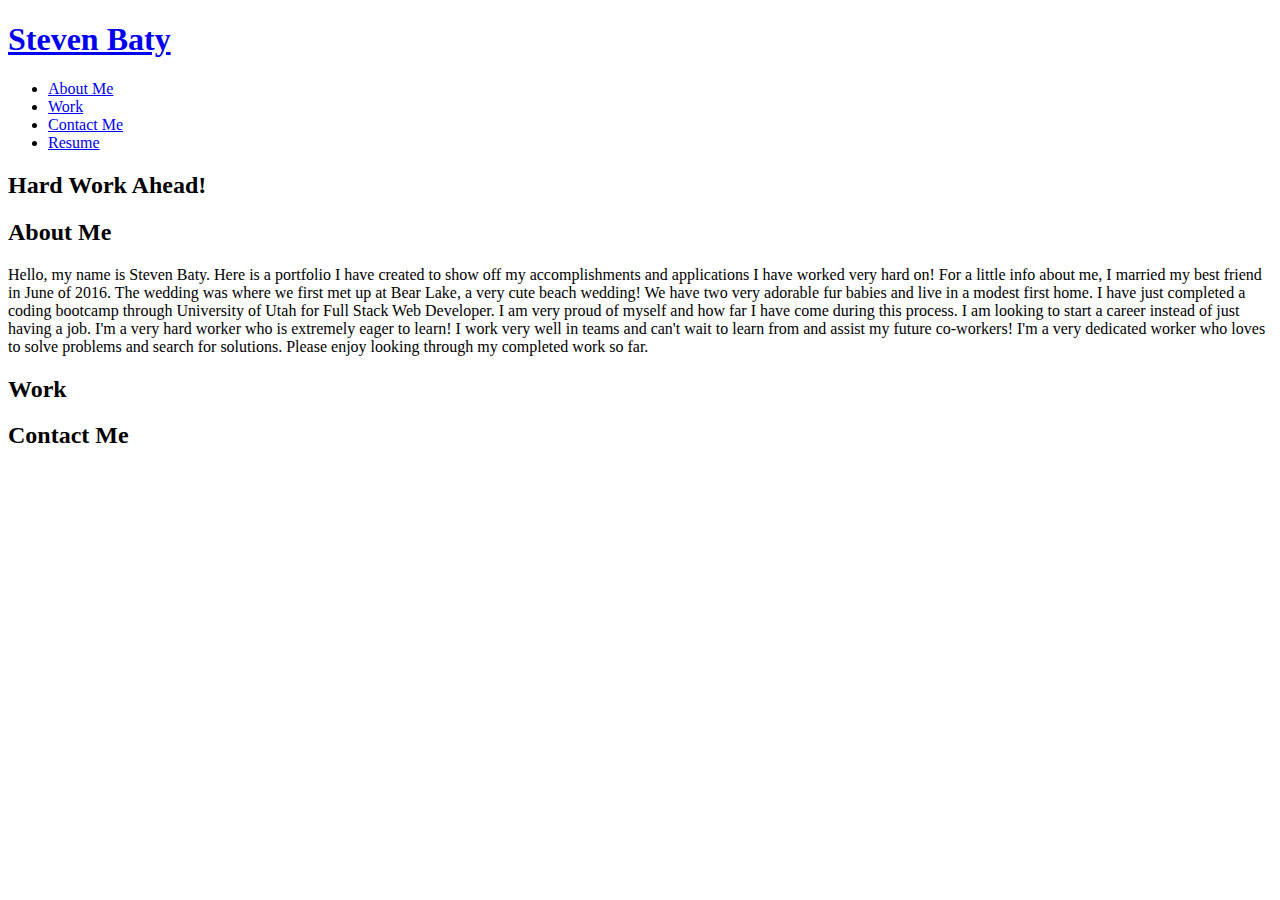
==== index.html @ 3547d88e "add text for about me sections" ====
<!DOCTYPE html>
<html lang="en">
<head>
    <meta charset="UTF-8">
    <meta http-equiv="X-UA-Compatible" content="IE=edge">
    <meta name="viewport" content="width=device-width, initial-scale=1.0">
    <title>Steven Baty</title>
    <link rel="stylesheet" href="./assets/css/style.css" />
</head>
<body>
    <!-- navigation -->
    <header id="header">
        <h1>
            <a href="#header">Steven Baty</a>
        </h1>
        <nav>
            <ul>
                <li>
                    <a href="#about-me">About Me</a>
                </li>
                <li>
                    <a href="#work">Work</a>
                </li>
                <li>
                    <a href="#contact-me">Contact Me</a>
                </li>
                <li>
                    <a href="./resume.html">Resume</a>
                </li>
            </ul>
        </nav>
    </header>

    <!-- jumbotron -->
    <section>
        <h2>Hard Work Ahead!</h2>
    </section>

    <!-- "about me" section -->
    <section id="about-me">
        <div>
            <h2>About Me</h2>
        </div>
        <div>
            <p>Hello, my name is Steven Baty. Here is a portfolio I have created to show off my accomplishments and applications I have worked very hard on! For a little info about me, I married my best friend in June of 2016. The wedding was where we first met up at Bear Lake, a very cute beach wedding! We have two very adorable fur babies and live in a modest first home. I have just completed a coding bootcamp through University of Utah for Full Stack Web Developer. I am very proud of myself and how far I have come during this process. 

                I am looking to start a career instead of just having a job. I'm a very hard worker who is extremely eager to learn! I work very well in teams and can't wait to learn from and assist my future co-workers! I'm a very dedicated worker who loves to solve problems and search for solutions. Please enjoy looking through my completed work so far.
            </p>
        </div>
    </section>

    <!-- "work" section -->
    <section id="work">
        <h2>Work</h2>
    </section>

    <!-- "contact me" section-->
    <section id="contact-me">
        <h2>Contact Me</h2>
    </section>
    
</body>
</html>
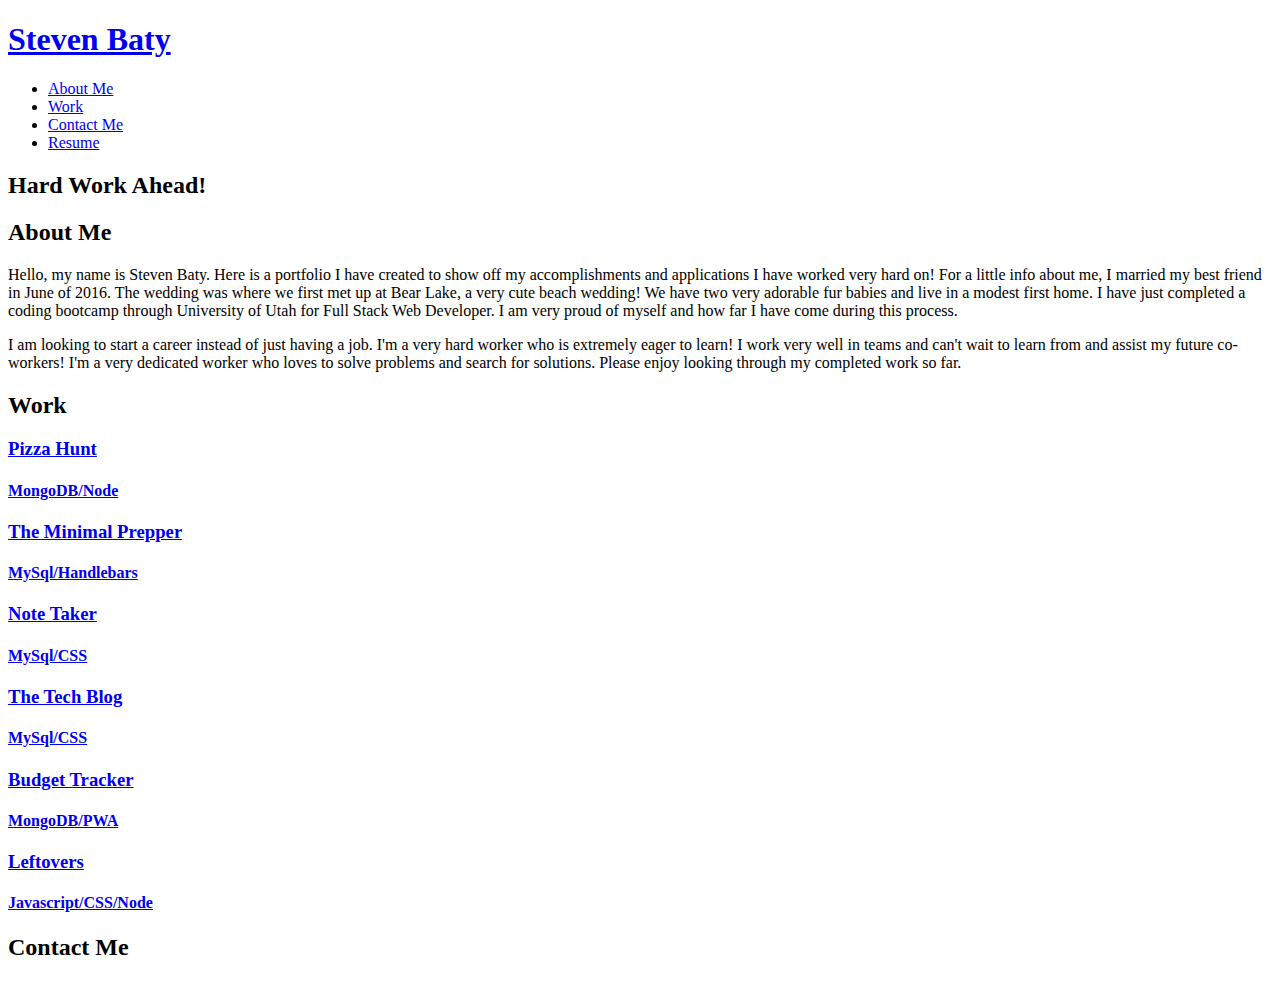
==== commit f862bee4: "add artciles containing anchors, h3 title, h2 skills for deployed applications" ====
--- a/index.html
+++ b/index.html
@@ -1,5 +1,6 @@
 <!DOCTYPE html>
 <html lang="en">
+
 <head>
     <meta charset="UTF-8">
     <meta http-equiv="X-UA-Compatible" content="IE=edge">
@@ -7,6 +8,7 @@
     <title>Steven Baty</title>
     <link rel="stylesheet" href="./assets/css/style.css" />
 </head>
+
 <body>
     <!-- navigation -->
     <header id="header">
@@ -42,22 +44,89 @@
             <h2>About Me</h2>
         </div>
         <div>
-            <p>Hello, my name is Steven Baty. Here is a portfolio I have created to show off my accomplishments and applications I have worked very hard on! For a little info about me, I married my best friend in June of 2016. The wedding was where we first met up at Bear Lake, a very cute beach wedding! We have two very adorable fur babies and live in a modest first home. I have just completed a coding bootcamp through University of Utah for Full Stack Web Developer. I am very proud of myself and how far I have come during this process. 
-
-                I am looking to start a career instead of just having a job. I'm a very hard worker who is extremely eager to learn! I work very well in teams and can't wait to learn from and assist my future co-workers! I'm a very dedicated worker who loves to solve problems and search for solutions. Please enjoy looking through my completed work so far.
-            </p>
+            <p>Hello, my name is Steven Baty. Here is a portfolio I have created to show off my accomplishments and
+                applications I have worked very hard on! For a little info about me, I married my best friend in June of
+                2016. The wedding was where we first met up at Bear Lake, a very cute beach wedding! We have two very
+                adorable fur babies and live in a modest first home. I have just completed a coding bootcamp through
+                University of Utah for Full Stack Web Developer. I am very proud of myself and how far I have come
+                during this process.</p>
+            <p>I am looking to start a career instead of just having a job. I'm a very hard worker who is extremely
+                eager to learn! I work very well in teams and can't wait to learn from and assist my future co-workers!
+                I'm a very dedicated worker who loves to solve problems and search for solutions. Please enjoy looking
+                through my completed work so far.</p>
         </div>
     </section>
 
     <!-- "work" section -->
     <section id="work">
-        <h2>Work</h2>
+        <div>
+            <h2>Work</h2>
+        </div>
+        <div>
+            <article>
+                <a href="https://arcane-bastion-68718.herokuapp.com/">
+                    <div>
+                        <h3>Pizza Hunt</h3>
+                        <h4>MongoDB/Node</h4>
+                    </div>
+                </a>
+            </article>
+            <article>
+                <a href="https://minimal-prepper.herokuapp.com/">
+                    <div>
+                        <h3>The Minimal Prepper</h3>
+                        <h4>MySql/Handlebars</h4>
+                    </div>
+                </a>
+                
+            </article>
+            <article>
+                <a href="https://note-taker-steven.herokuapp.com/">
+                    <div>
+                        <h3>Note Taker</h3>
+                        <h4>MySql/CSS</h4>
+                    </div>
+                </a>
+                
+            </article>
+            <article>
+                <a href="https://tech-blog-steven.herokuapp.com/">
+                    <div>
+                        <h3>The Tech Blog</h3>
+                        <h4>MySql/CSS</h4>
+                    </div>
+                </a>
+                
+            </article>
+            <article>
+                <a href="https://stormy-coast-00682.herokuapp.com/">
+                    <div>
+                        <h3>Budget Tracker</h3>
+                        <h4>MongoDB/PWA</h4>
+                    </div>
+                </a>
+            </article>
+            <article>
+                <a href="https://tonganknight.github.io/awesome-sauce/">
+                    <div>
+                        <h3>Leftovers</h3>
+                        <h4>Javascript/CSS/Node</h4>
+                    </div>
+                </a>
+            </article>
+        </div>
     </section>
 
     <!-- "contact me" section-->
     <section id="contact-me">
-        <h2>Contact Me</h2>
+        <div>
+            <h2>Contact Me</h2>
+        </div>
+        <div>
+
+        </div>
     </section>
-    
+
 </body>
+
 </html>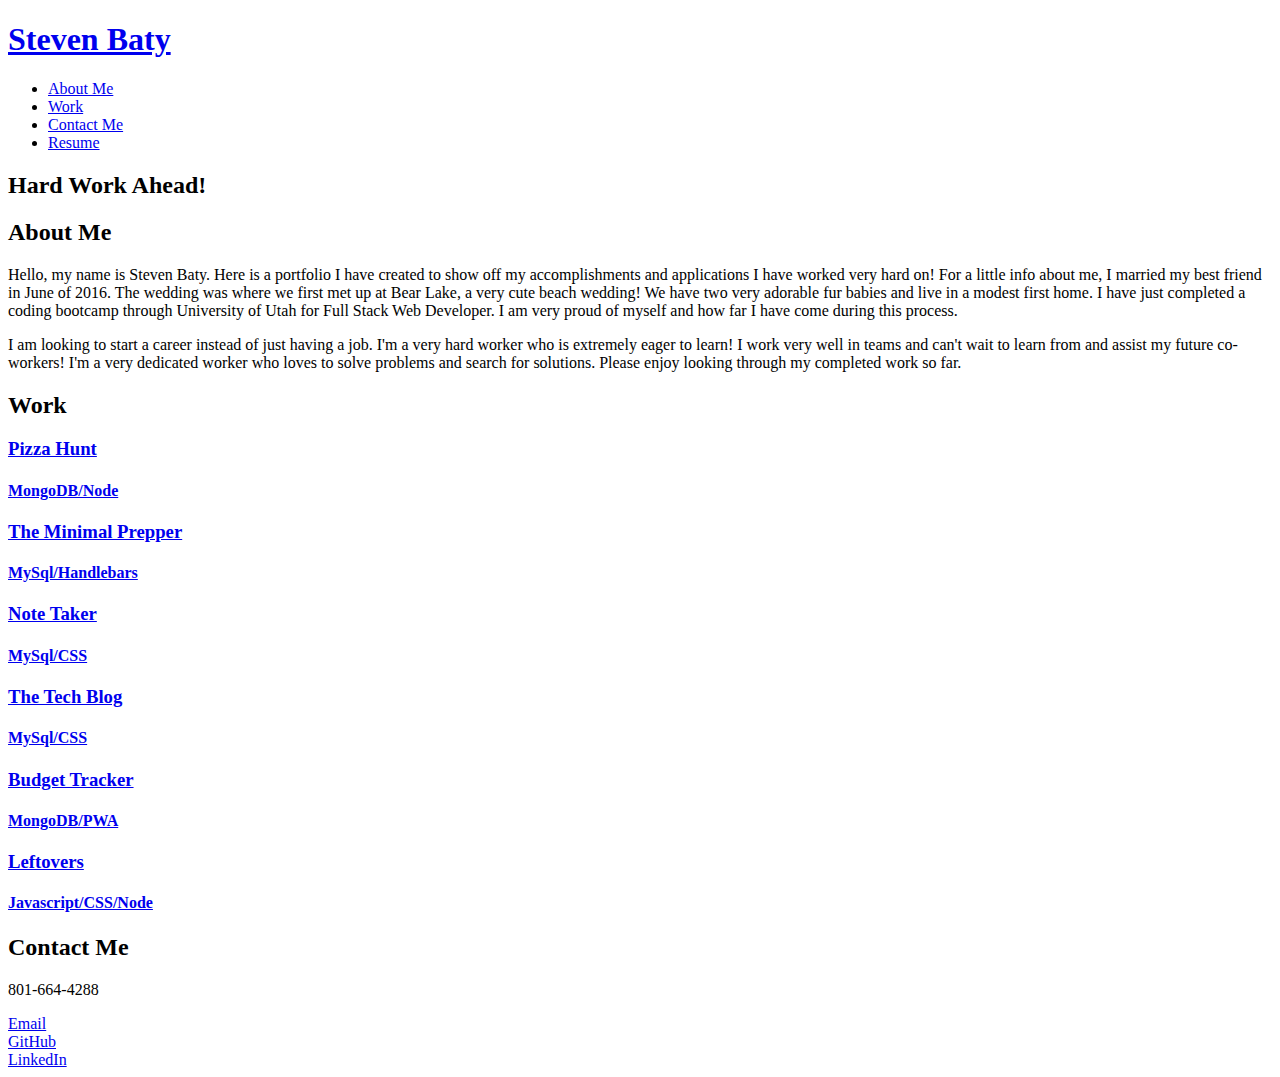
==== commit ecf5a445: "updated contact me section to contain phone number, links to email/github/and linkedIn" ====
--- a/index.html
+++ b/index.html
@@ -123,7 +123,16 @@
             <h2>Contact Me</h2>
         </div>
         <div>
-
+            <p>801-664-4288</p>
+        </div>
+        <div>
+            <a href="mailto:batysteven1@gmail.com">Email</a>
+        </div>
+        <div>
+            <a href="https://github.com/batysteven">GitHub</a>
+        </div>
+        <div>
+            <a href="https://www.linkedin.com/in/steven-baty-098716a3">LinkedIn</a>
         </div>
     </section>
 
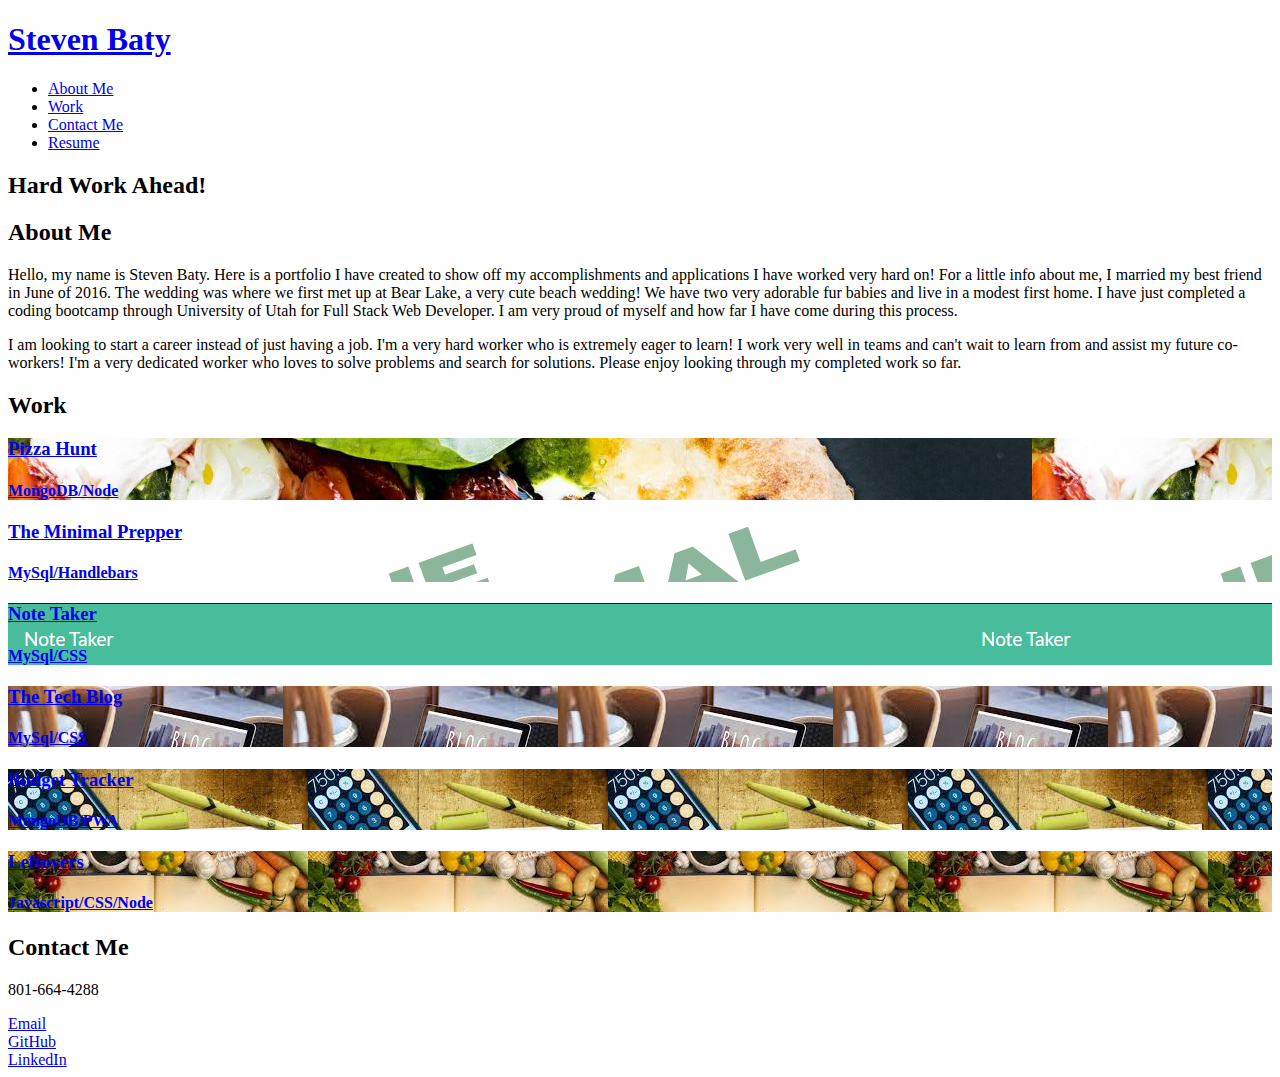
==== commit 5f8bb9d0: "add images for each work article" ====
--- a/index.html
+++ b/index.html
@@ -63,7 +63,7 @@
             <h2>Work</h2>
         </div>
         <div>
-            <article>
+            <article class="work-img work-1">
                 <a href="https://arcane-bastion-68718.herokuapp.com/">
                     <div>
                         <h3>Pizza Hunt</h3>
@@ -71,7 +71,7 @@
                     </div>
                 </a>
             </article>
-            <article>
+            <article class="work-img work-2">
                 <a href="https://minimal-prepper.herokuapp.com/">
                     <div>
                         <h3>The Minimal Prepper</h3>
@@ -80,7 +80,7 @@
                 </a>
                 
             </article>
-            <article>
+            <article class="work-img work-3">
                 <a href="https://note-taker-steven.herokuapp.com/">
                     <div>
                         <h3>Note Taker</h3>
@@ -89,7 +89,7 @@
                 </a>
                 
             </article>
-            <article>
+            <article class="work-img work-4">
                 <a href="https://tech-blog-steven.herokuapp.com/">
                     <div>
                         <h3>The Tech Blog</h3>
@@ -98,7 +98,7 @@
                 </a>
                 
             </article>
-            <article>
+            <article class="work-img work-5">
                 <a href="https://stormy-coast-00682.herokuapp.com/">
                     <div>
                         <h3>Budget Tracker</h3>
@@ -106,7 +106,7 @@
                     </div>
                 </a>
             </article>
-            <article>
+            <article class="work-img work-6">
                 <a href="https://tonganknight.github.io/awesome-sauce/">
                     <div>
                         <h3>Leftovers</h3>
--- a/assets/css/style.css
+++ b/assets/css/style.css
@@ -0,0 +1,23 @@
+.work-1 {
+    background-image: url(../images/work-1.jpg);
+}
+
+.work-2 {
+    background-image: url(../images/work-2.png);
+}
+
+.work-3 {
+    background-image: url(../images/work-3.png);
+}
+
+.work-4 {
+    background-image: url(../images/work-4.jpg);
+}
+
+.work-5 {
+    background-image: url(../images/work-5.jpg);
+}
+
+.work-6 {
+    background-image: url(../images/work-6.jpg);
+}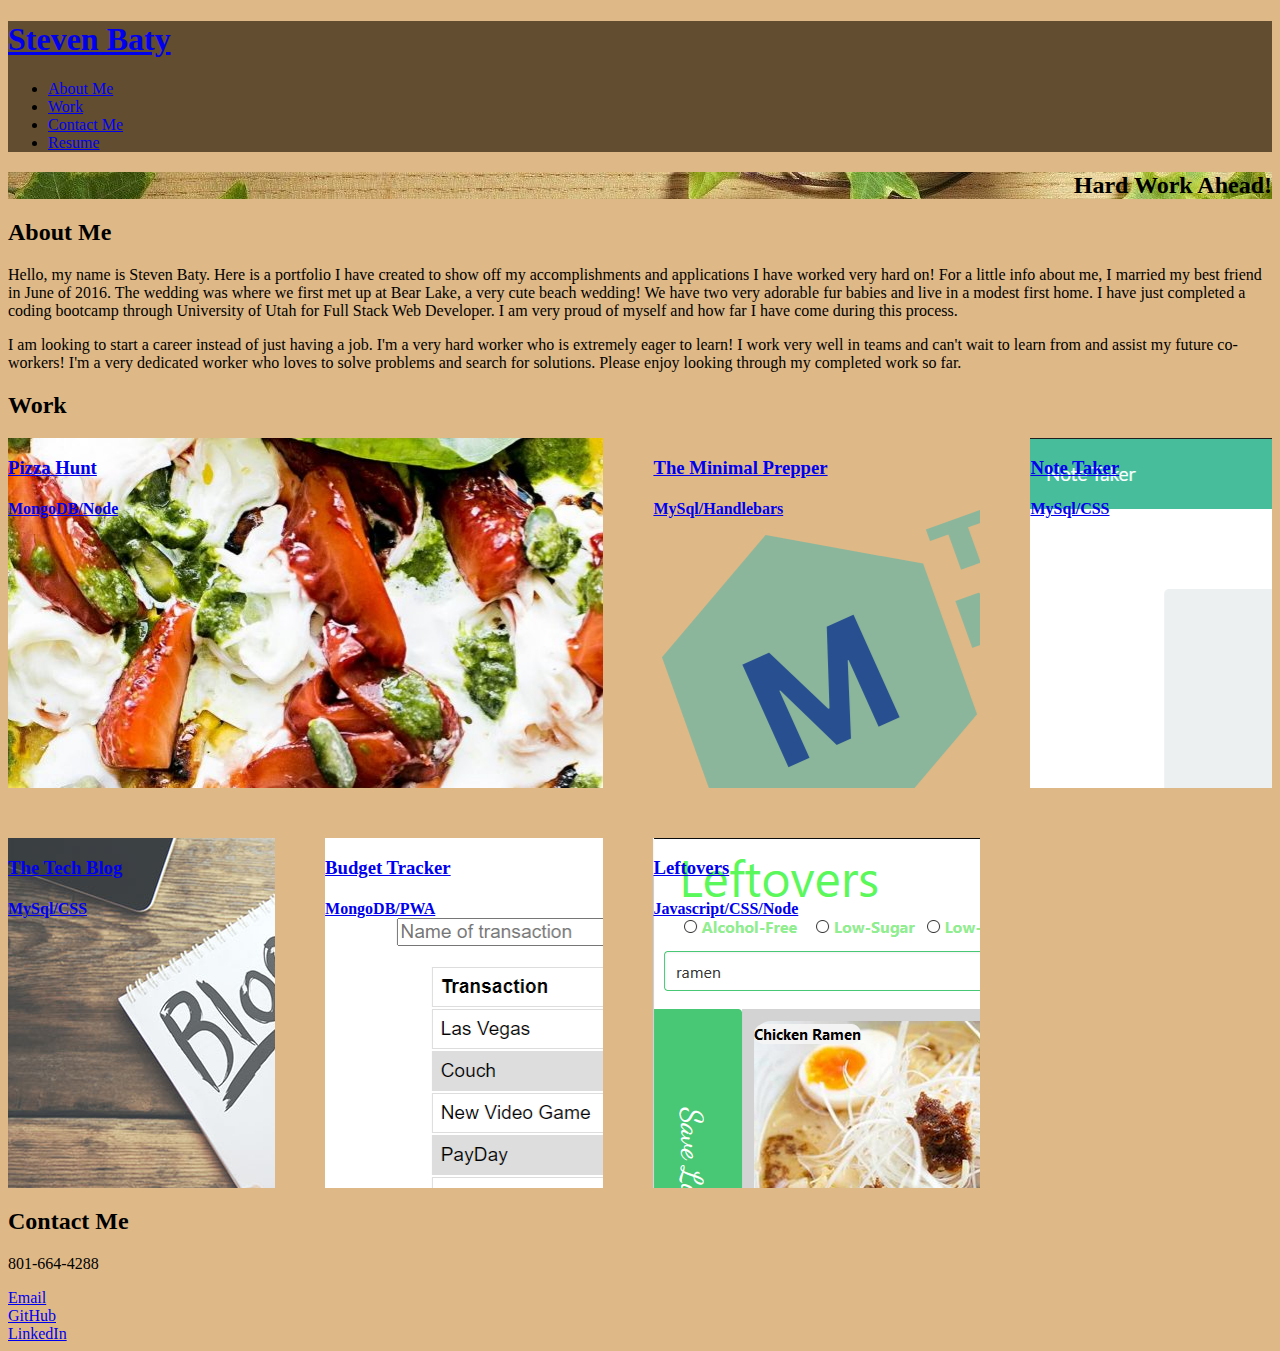
==== commit ff3fbdc0: "changed images to work" ====
--- a/index.html
+++ b/index.html
@@ -34,7 +34,7 @@
     </header>
 
     <!-- jumbotron -->
-    <section>
+    <section class="jumbotron">
         <h2>Hard Work Ahead!</h2>
     </section>
 
@@ -62,8 +62,8 @@
         <div>
             <h2>Work</h2>
         </div>
-        <div>
-            <article class="work-img work-1">
+        <div class="grid-container">
+            <article class="work-1 item1">
                 <a href="https://arcane-bastion-68718.herokuapp.com/">
                     <div>
                         <h3>Pizza Hunt</h3>
@@ -71,34 +71,34 @@
                     </div>
                 </a>
             </article>
-            <article class="work-img work-2">
+            <article class="work-2 item2">
                 <a href="https://minimal-prepper.herokuapp.com/">
                     <div>
                         <h3>The Minimal Prepper</h3>
                         <h4>MySql/Handlebars</h4>
                     </div>
                 </a>
-                
+
             </article>
-            <article class="work-img work-3">
+            <article class="work-3 item3">
                 <a href="https://note-taker-steven.herokuapp.com/">
                     <div>
                         <h3>Note Taker</h3>
                         <h4>MySql/CSS</h4>
                     </div>
                 </a>
-                
+
             </article>
-            <article class="work-img work-4">
+            <article class="work-4 item4">
                 <a href="https://tech-blog-steven.herokuapp.com/">
                     <div>
                         <h3>The Tech Blog</h3>
                         <h4>MySql/CSS</h4>
                     </div>
                 </a>
-                
+
             </article>
-            <article class="work-img work-5">
+            <article class="work-5 item5">
                 <a href="https://stormy-coast-00682.herokuapp.com/">
                     <div>
                         <h3>Budget Tracker</h3>
@@ -106,7 +106,7 @@
                     </div>
                 </a>
             </article>
-            <article class="work-img work-6">
+            <article class="work-6 item6">
                 <a href="https://tonganknight.github.io/awesome-sauce/">
                     <div>
                         <h3>Leftovers</h3>
@@ -118,7 +118,7 @@
     </section>
 
     <!-- "contact me" section-->
-    <section id="contact-me">
+    <section id="contact-me grid10">
         <div>
             <h2>Contact Me</h2>
         </div>
--- a/assets/css/style.css
+++ b/assets/css/style.css
@@ -1,3 +1,52 @@
+header {
+    position: sticky;
+    position:-webkit-sticky;
+    width: 100%;
+    top: 0;
+    background-color: rgb(98, 77, 49);
+}
+
+body {
+    background-color: burlywood;
+}
+
+.grid-container {
+    display: grid;
+    grid-template-columns: auto auto auto auto;
+    grid-template-rows: 150px 150px 150px 150px;
+    grid-gap: 50px;
+}
+
+.item1 {
+    grid-column: span 2;
+    grid-row: span 2;
+}
+
+.item2 {
+    grid-row: span 2;
+}
+
+.item3 {
+    grid-row: span 2;
+}
+
+.item4 {
+    grid-row: span 2;
+}
+
+.item5 {
+    grid-row: span 2;
+}
+
+.item6 {
+    grid-row: span 2;
+}
+
+.jumbotron {
+    background-image: url(../images/jumbotron.jpg);
+    text-align: right;
+}
+
 .work-1 {
     background-image: url(../images/work-1.jpg);
 }
@@ -11,13 +60,13 @@
 }
 
 .work-4 {
-    background-image: url(../images/work-4.jpg);
+    background-image: url(../images/work-4.png);
 }
 
 .work-5 {
-    background-image: url(../images/work-5.jpg);
+    background-image: url(../images/work-5.png);
 }
 
 .work-6 {
-    background-image: url(../images/work-6.jpg);
+    background-image: url(../images/work-6.png);
 }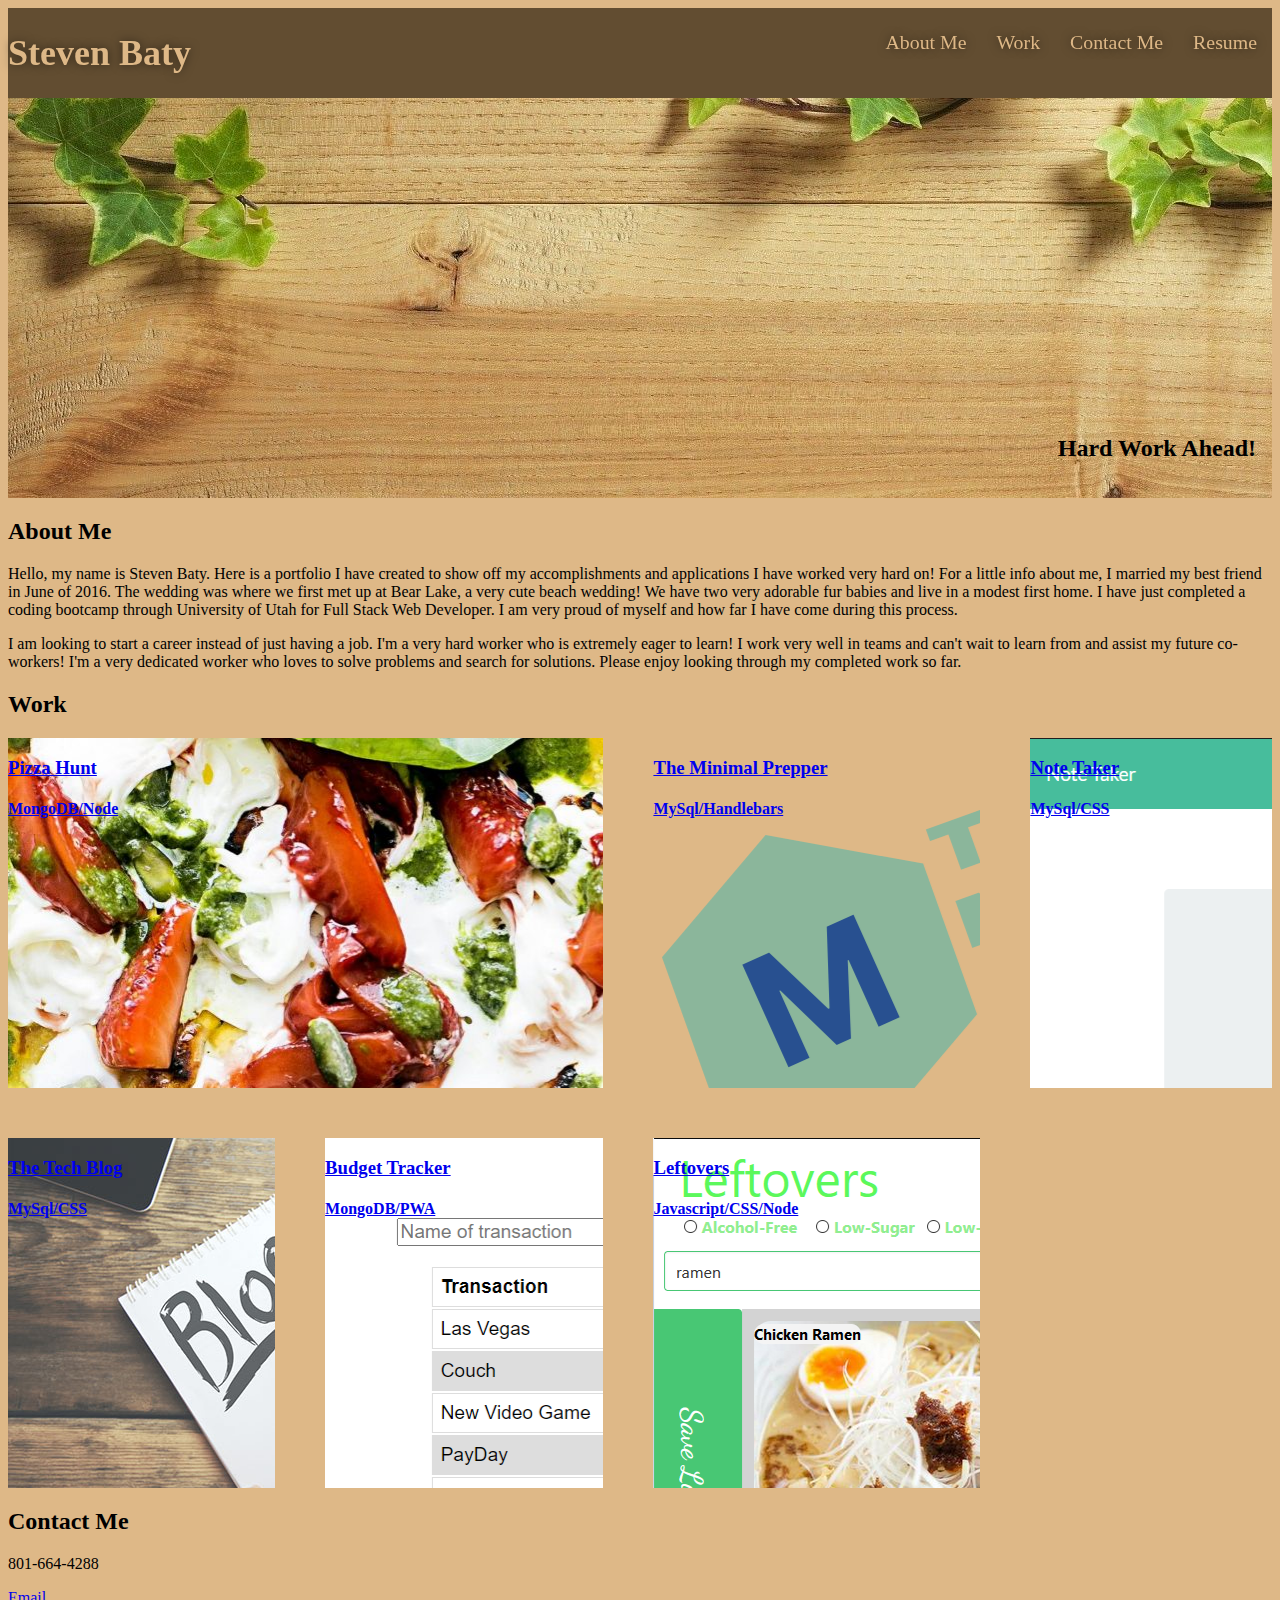
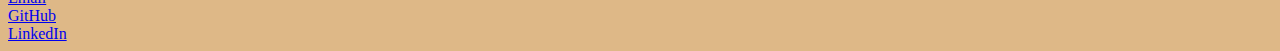
==== commit b317c3a8: "add grid, styled jumbotron and header" ====
--- a/index.html
+++ b/index.html
@@ -13,7 +13,7 @@
     <!-- navigation -->
     <header id="header">
         <h1>
-            <a href="#header">Steven Baty</a>
+            <a href="#jumbotron-to-top">Steven Baty</a>
         </h1>
         <nav>
             <ul>
@@ -34,8 +34,8 @@
     </header>
 
     <!-- jumbotron -->
-    <section class="jumbotron">
-        <h2>Hard Work Ahead!</h2>
+    <section id="jumbotron-to-top" class="jumbotron">
+        <h2 class="bottom-right">Hard Work Ahead!</h2>
     </section>
 
     <!-- "about me" section -->
@@ -118,7 +118,7 @@
     </section>
 
     <!-- "contact me" section-->
-    <section id="contact-me grid10">
+    <section id="contact-me">
         <div>
             <h2>Contact Me</h2>
         </div>
--- a/assets/css/style.css
+++ b/assets/css/style.css
@@ -1,13 +1,46 @@
+body {
+    background-color: burlywood;
+}
+
 header {
     position: sticky;
     position:-webkit-sticky;
     width: 100%;
     top: 0;
     background-color: rgb(98, 77, 49);
+    display: flex;
+    flex-wrap: wrap;
+    justify-content: space-between;
 }
 
-body {
-    background-color: burlywood;
+header h1 {
+    font-weight: bold;
+    font-size: 36px;
+    text-shadow: 0 0 10px rgba(0, 0, 0, 0.5);
+}
+
+header a {
+    color: burlywood;
+    text-decoration: none;
+}
+
+header nav {
+    margin: 7px 0;
+}
+
+header nav ul {
+    display: flex;
+    flex-wrap: wrap;
+    justify-content: space-between;
+    align-items: center;
+    list-style: none;
+}
+
+header nav ul li a {
+    padding: 10px 15px;
+    font-weight: lighter;
+    font-size: 1.55vw;
+    text-shadow: 0 0 10px rgba(0, 0, 0, 0.5);
 }
 
 .grid-container {
@@ -44,7 +77,14 @@
 
 .jumbotron {
     background-image: url(../images/jumbotron.jpg);
-    text-align: right;
+    height: 400px;
+    position: relative;
+}
+
+.bottom-right {
+    position: absolute;
+    bottom: 16px;
+    right: 16px;
 }
 
 .work-1 {
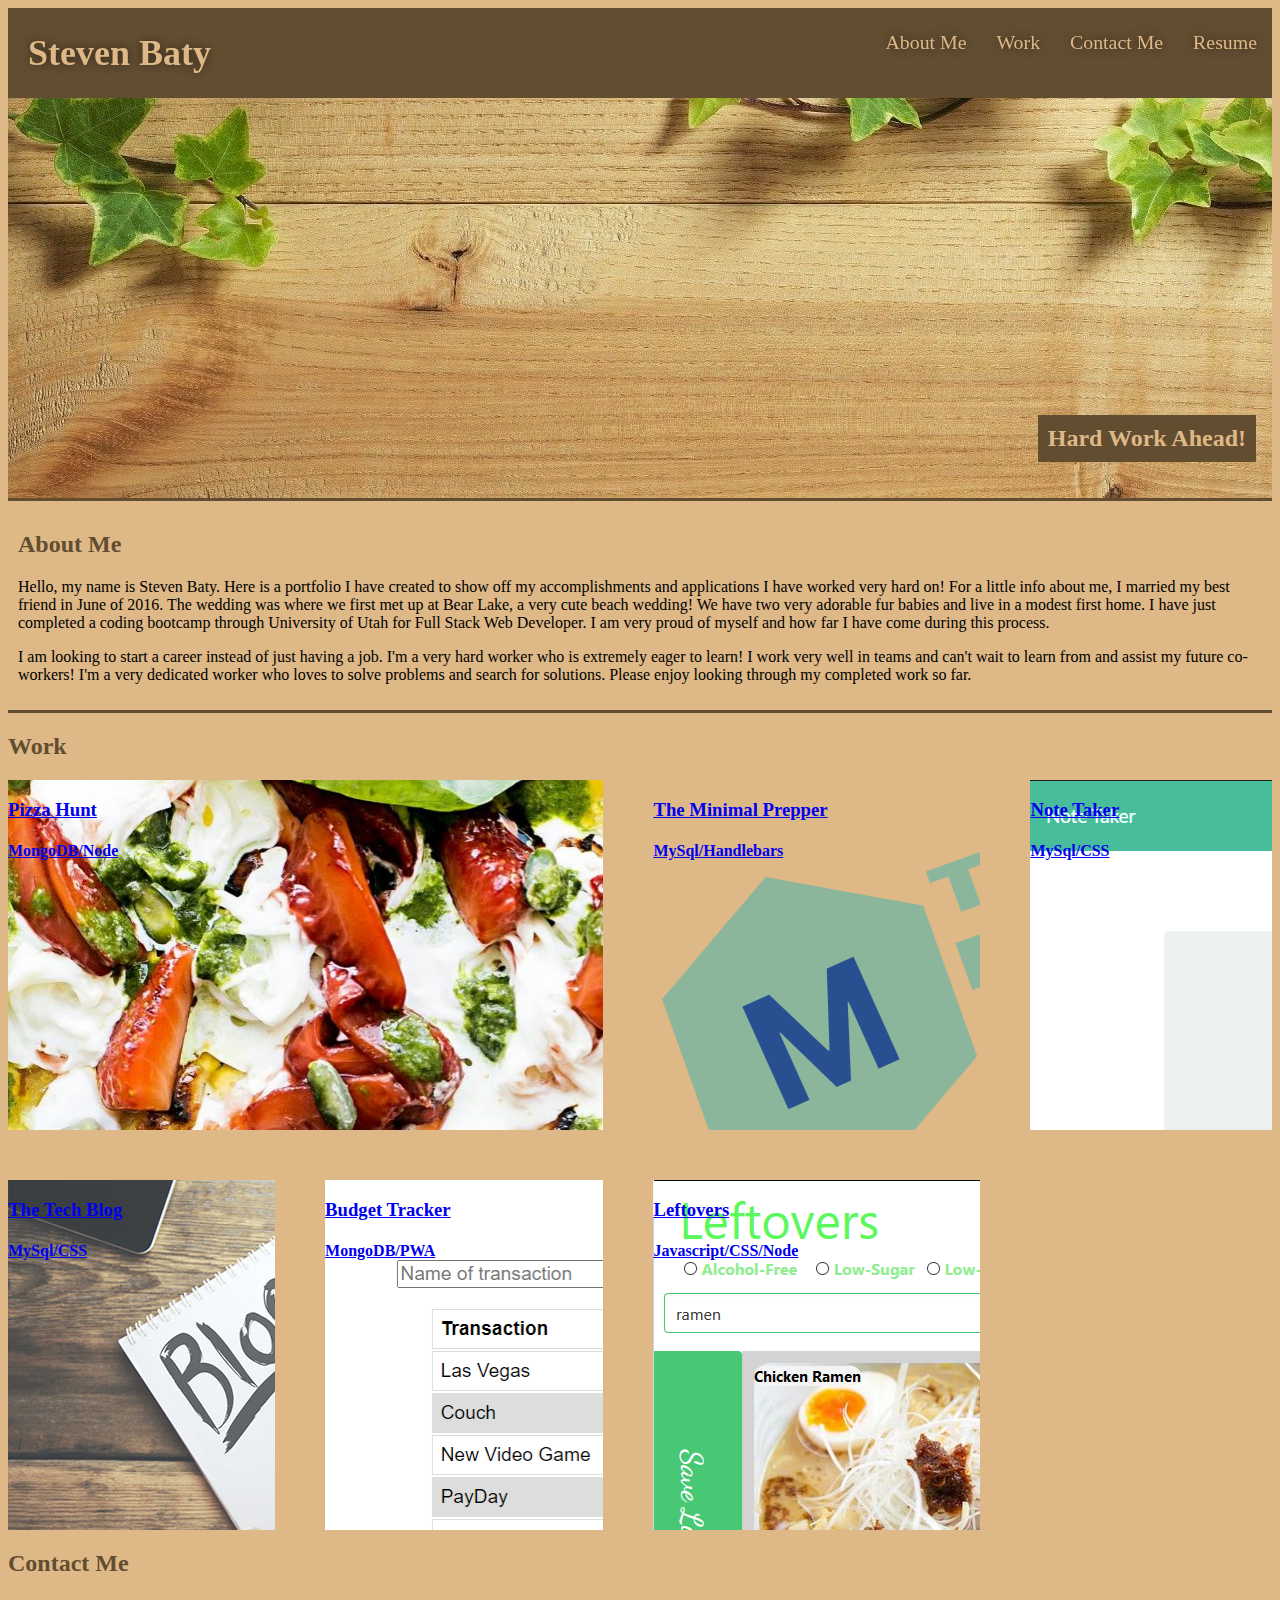
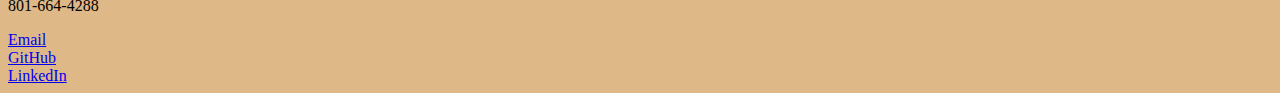
==== commit fb5348c8: "add styling to jumbotron text" ====
--- a/index.html
+++ b/index.html
@@ -35,13 +35,15 @@
 
     <!-- jumbotron -->
     <section id="jumbotron-to-top" class="jumbotron">
-        <h2 class="bottom-right">Hard Work Ahead!</h2>
+        <div>
+            <h2 class="jumbo-text">Hard Work Ahead!</h2>
+        </div>
     </section>
 
     <!-- "about me" section -->
-    <section id="about-me">
+    <section id="about-me" class="about-me-border">
         <div>
-            <h2>About Me</h2>
+            <h2 class="primary-color">About Me</h2>
         </div>
         <div>
             <p>Hello, my name is Steven Baty. Here is a portfolio I have created to show off my accomplishments and
@@ -60,12 +62,12 @@
     <!-- "work" section -->
     <section id="work">
         <div>
-            <h2>Work</h2>
+            <h2 class="primary-color">Work</h2>
         </div>
         <div class="grid-container">
             <article class="work-1 item1">
                 <a href="https://arcane-bastion-68718.herokuapp.com/">
-                    <div>
+                    <div class="work-title">
                         <h3>Pizza Hunt</h3>
                         <h4>MongoDB/Node</h4>
                     </div>
@@ -73,7 +75,7 @@
             </article>
             <article class="work-2 item2">
                 <a href="https://minimal-prepper.herokuapp.com/">
-                    <div>
+                    <div class="work-title">
                         <h3>The Minimal Prepper</h3>
                         <h4>MySql/Handlebars</h4>
                     </div>
@@ -82,7 +84,7 @@
             </article>
             <article class="work-3 item3">
                 <a href="https://note-taker-steven.herokuapp.com/">
-                    <div>
+                    <div class="work-title">
                         <h3>Note Taker</h3>
                         <h4>MySql/CSS</h4>
                     </div>
@@ -91,7 +93,7 @@
             </article>
             <article class="work-4 item4">
                 <a href="https://tech-blog-steven.herokuapp.com/">
-                    <div>
+                    <div class="work-title">
                         <h3>The Tech Blog</h3>
                         <h4>MySql/CSS</h4>
                     </div>
@@ -100,7 +102,7 @@
             </article>
             <article class="work-5 item5">
                 <a href="https://stormy-coast-00682.herokuapp.com/">
-                    <div>
+                    <div class="work-title">
                         <h3>Budget Tracker</h3>
                         <h4>MongoDB/PWA</h4>
                     </div>
@@ -108,7 +110,7 @@
             </article>
             <article class="work-6 item6">
                 <a href="https://tonganknight.github.io/awesome-sauce/">
-                    <div>
+                    <div class="work-title">
                         <h3>Leftovers</h3>
                         <h4>Javascript/CSS/Node</h4>
                     </div>
@@ -120,7 +122,7 @@
     <!-- "contact me" section-->
     <section id="contact-me">
         <div>
-            <h2>Contact Me</h2>
+            <h2 class="primary-color">Contact Me</h2>
         </div>
         <div>
             <p>801-664-4288</p>
--- a/assets/css/style.css
+++ b/assets/css/style.css
@@ -11,12 +11,14 @@
     display: flex;
     flex-wrap: wrap;
     justify-content: space-between;
+    z-index: 9000;
 }
 
 header h1 {
     font-weight: bold;
     font-size: 36px;
     text-shadow: 0 0 10px rgba(0, 0, 0, 0.5);
+    padding-left: 20px;
 }
 
 header a {
@@ -41,6 +43,27 @@
     font-weight: lighter;
     font-size: 1.55vw;
     text-shadow: 0 0 10px rgba(0, 0, 0, 0.5);
+}
+
+header nav ul li a:hover {
+    background: burlywood;
+    color: rgb(98, 77, 49);
+    border-radius: 15px;
+    text-shadow: none;
+}
+
+.about-me-border {
+    border-top: rgb(98, 77, 49);
+    border-bottom: rgb(98, 77, 49);
+    border-right: 0;
+    border-left: 0;
+    /* border-radius: 10px; */
+    border-style: solid;
+    padding: 10px;
+}
+
+.primary-color {
+    color: rgb(98, 77, 49);
 }
 
 .grid-container {
@@ -81,10 +104,13 @@
     position: relative;
 }
 
-.bottom-right {
+.jumbo-text {
     position: absolute;
     bottom: 16px;
     right: 16px;
+    background-color: rgb(98, 77, 49);
+    color: burlywood;
+    padding: 10px;
 }
 
 .work-1 {
@@ -109,4 +135,8 @@
 
 .work-6 {
     background-image: url(../images/work-6.png);
+}
+
+.work-title {
+    
 }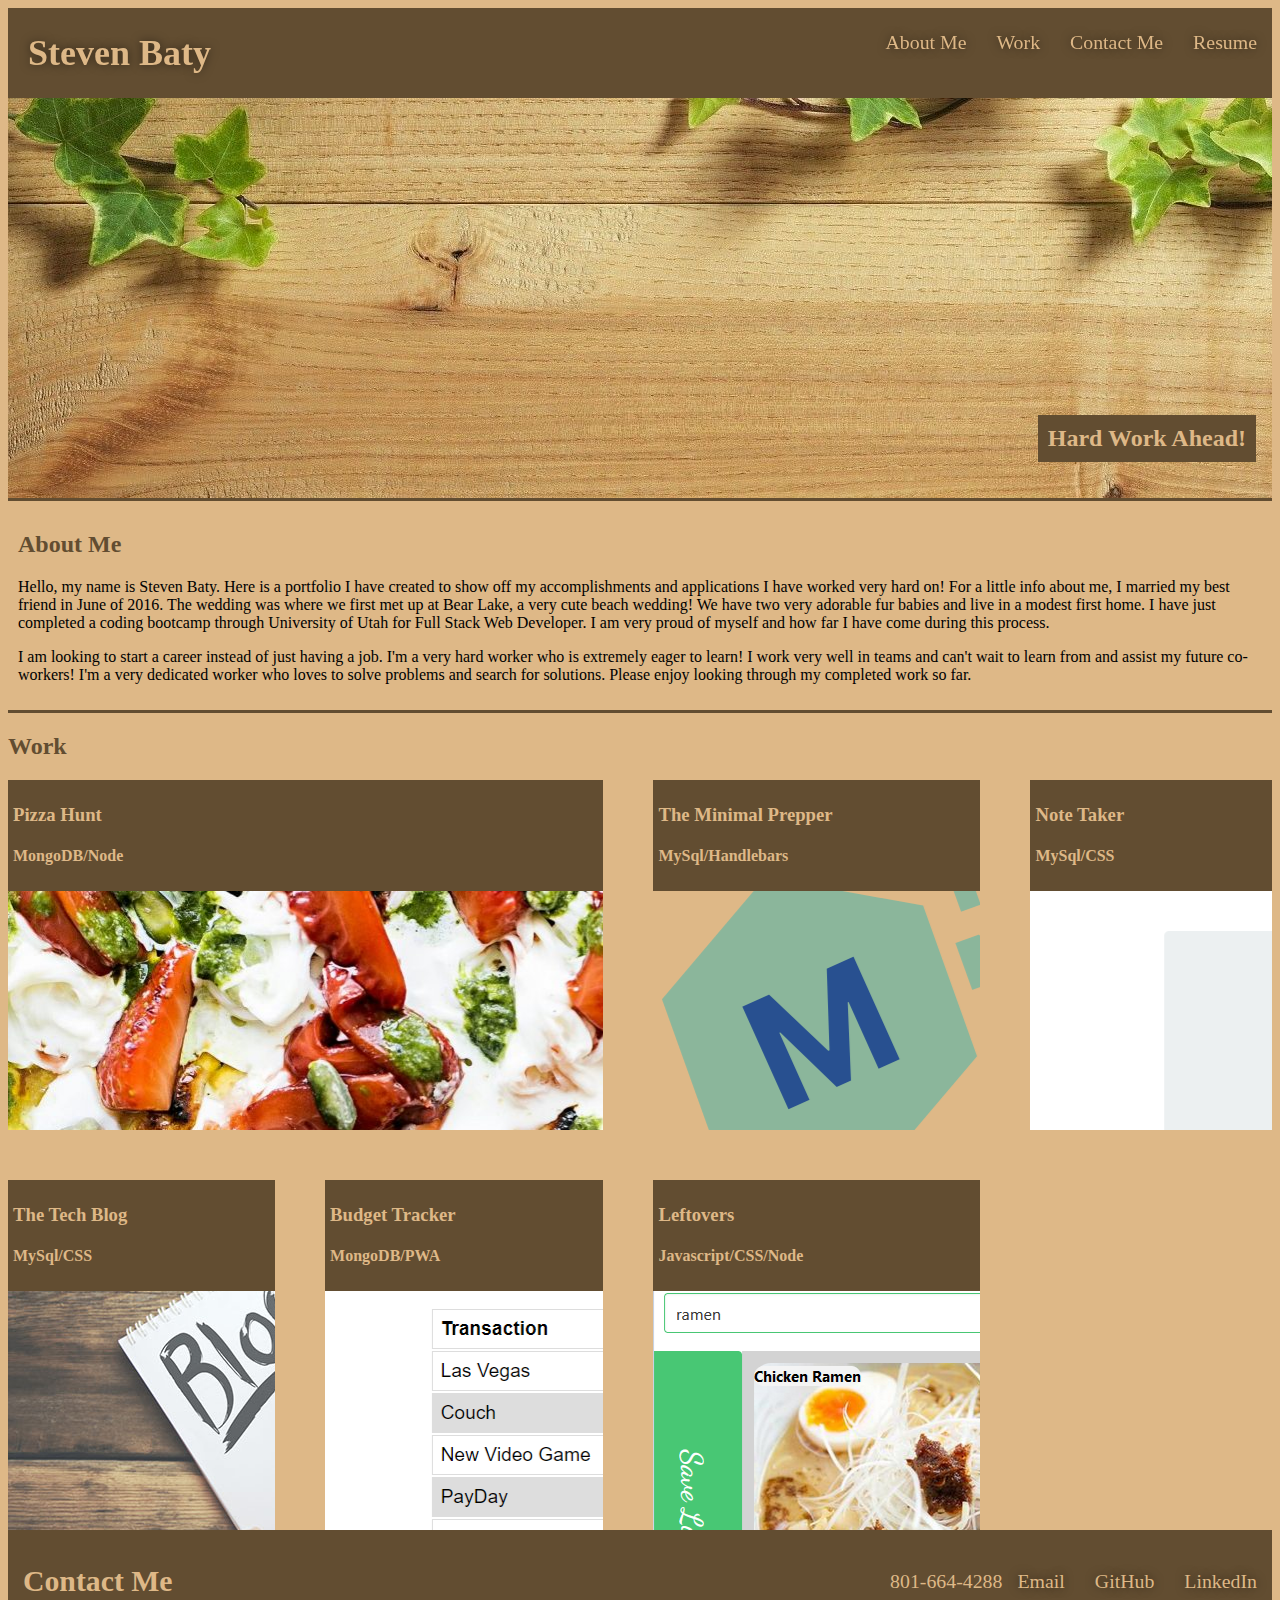
==== commit be67e4f6: "styled work and contact mej" ====
--- a/index.html
+++ b/index.html
@@ -120,23 +120,23 @@
     </section>
 
     <!-- "contact me" section-->
-    <section id="contact-me">
-        <div>
-            <h2 class="primary-color">Contact Me</h2>
-        </div>
-        <div>
-            <p>801-664-4288</p>
-        </div>
-        <div>
-            <a href="mailto:batysteven1@gmail.com">Email</a>
-        </div>
-        <div>
-            <a href="https://github.com/batysteven">GitHub</a>
-        </div>
-        <div>
-            <a href="https://www.linkedin.com/in/steven-baty-098716a3">LinkedIn</a>
-        </div>
-    </section>
+    <footer id="contact-me">
+        <h2>Contact Me</h2>
+            <ul>
+                <li>
+                    <p>801-664-4288</p>
+                </li>
+                <li>
+                    <a href="mailto:batysteven1@gmail.com">Email</a>
+                </li>
+                <li>
+                    <a href="https://github.com/batysteven">GitHub</a>
+                </li>
+                <li>
+                    <a href="https://www.linkedin.com/in/steven-baty-098716a3">LinkedIn</a>
+                </li>
+            </ul>   
+    </footer>
 
 </body>
 
--- a/assets/css/style.css
+++ b/assets/css/style.css
@@ -57,7 +57,6 @@
     border-bottom: rgb(98, 77, 49);
     border-right: 0;
     border-left: 0;
-    /* border-radius: 10px; */
     border-style: solid;
     padding: 10px;
 }
@@ -137,6 +136,56 @@
     background-image: url(../images/work-6.png);
 }
 
+article a {
+    text-decoration: none;
+}
+
 .work-title {
-    
+    background-color: rgb(98, 77, 49);
+    color: burlywood;
+    padding: 5px;
+}
+
+footer {
+    background-color: rgb(98, 77, 49);
+    flex-wrap: wrap;
+    justify-content: space-between;
+    display: flex;
+    width: 100%;
+    align-items: center;
+    font-size: 1.55vw;
+}
+
+footer h2 {
+    color: burlywood;
+    padding-left: 15px;
+}
+
+footer a {
+    color: burlywood;
+    text-decoration: none;
+}
+
+footer p {
+    color: burlywood;
+}
+
+footer ul {
+    display: flex;
+    flex-wrap: wrap;
+    justify-content: space-between;
+    align-items: center;
+    list-style: none;
+}
+
+footer ul li a {
+    padding: 10px 15px;
+    text-shadow: 0 0 10px rgba(0, 0, 0, 0.5);
+}
+
+footer ul li a:hover {
+    background: burlywood;
+    color: rgb(98, 77, 49);
+    border-radius: 15px;
+    text-shadow: none;
 }